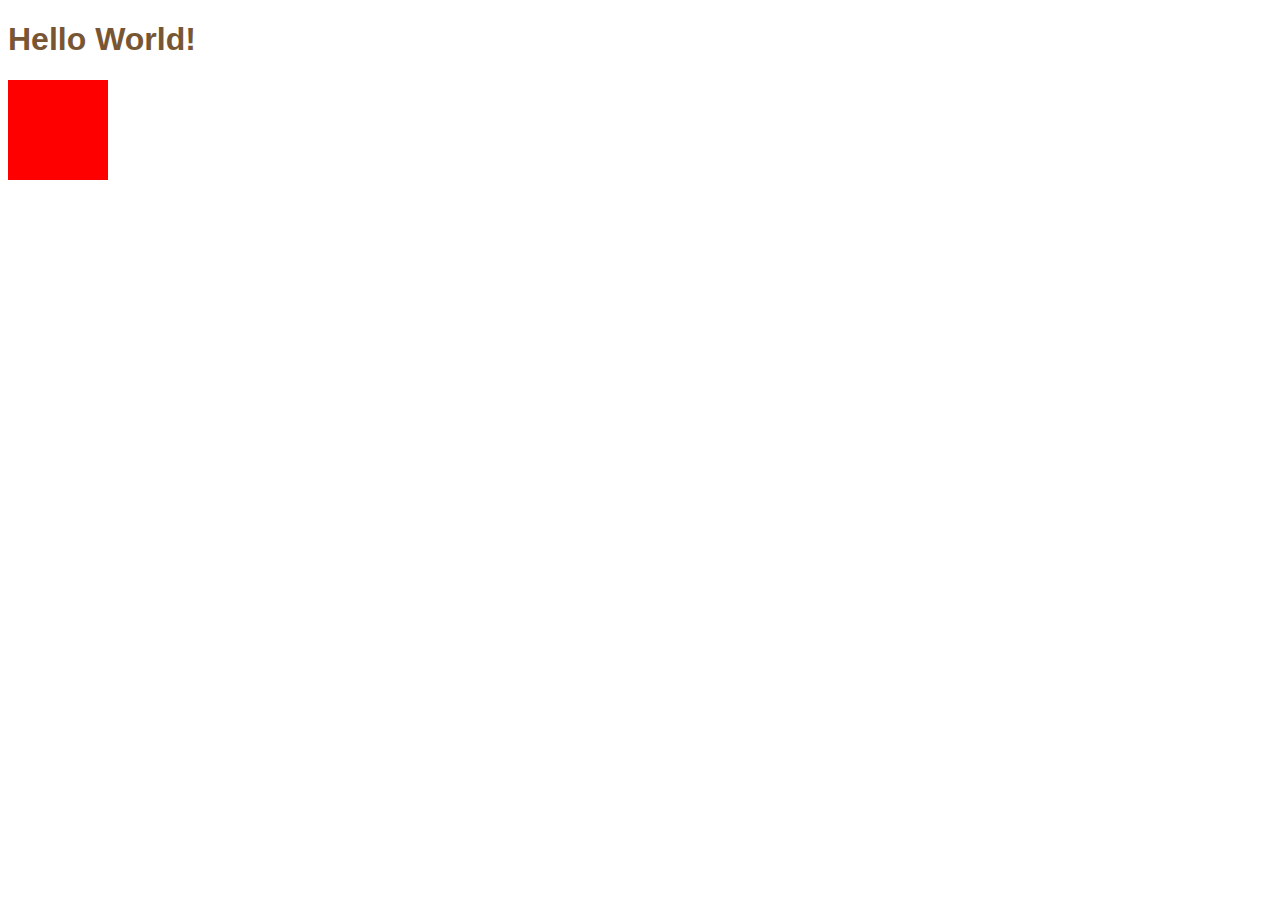
==== index.html @ e510252d "added stylesheet and index html" ====
<!DOCTYPE html>
<html>
  <head>
    <meta charset="utf-8">
    <link rel="stylesheet" href="stylesheet.css">
    <title>Hello World</title>
  </head>
  <body>
    <h1> Hello World! </h1>

    <div id="superDiv">
    </div>
  </body>
</html>
---- stylesheet.css ----
h1 {
  color:#785634;
  font-family: sans-serif;
}

#superDiv {
  background-color:red;
  width: 100px;
  height: 100px;
}
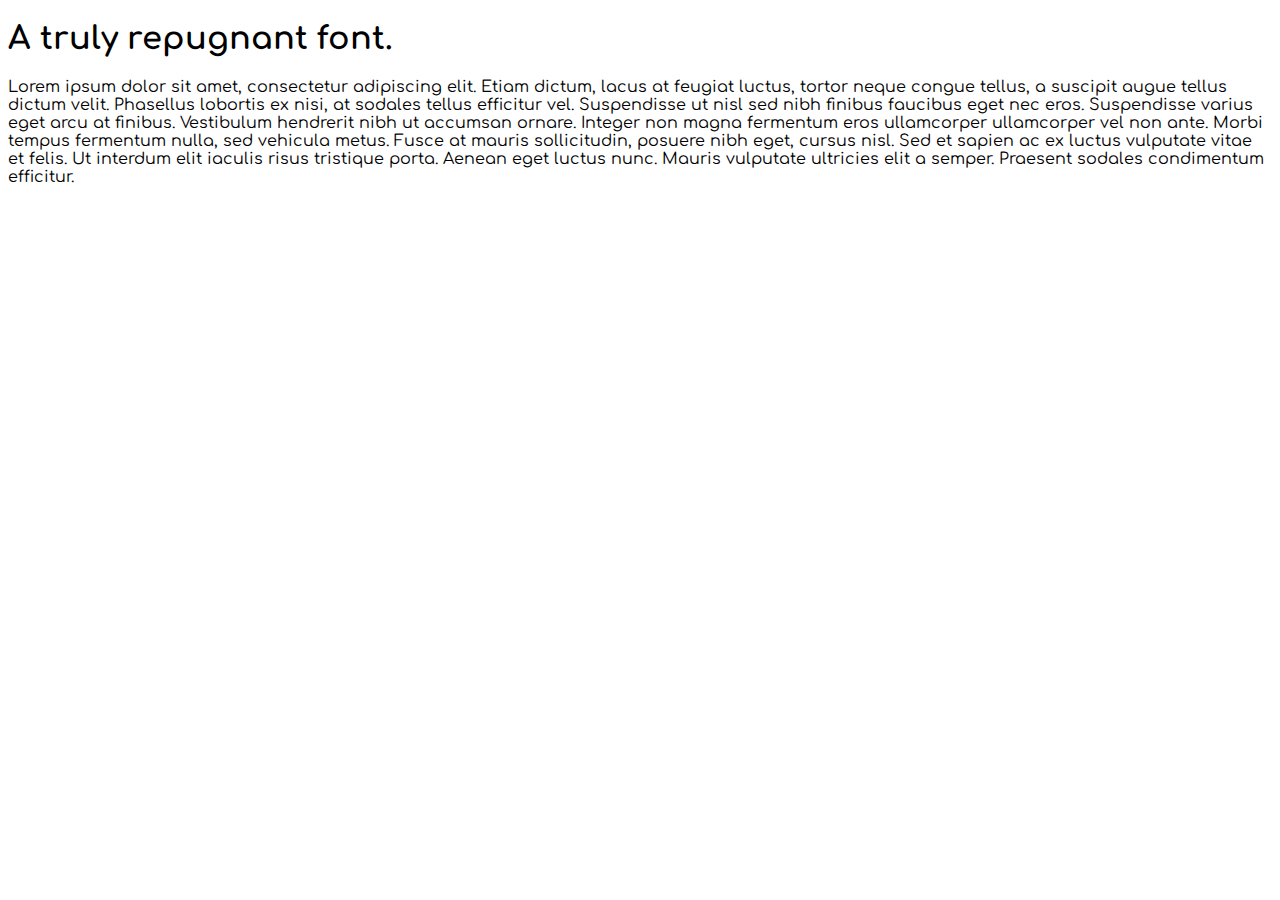
==== commit 0a0932c9: "google fonts lecture" ====
--- a/index.html
+++ b/index.html
@@ -2,13 +2,32 @@
 <html>
   <head>
     <meta charset="utf-8">
-    <link rel="stylesheet" href="stylesheet.css">
-    <title>Hello World</title>
+    <!-- Google Web Font -->
+    <link href="https://fonts.googleapis.com/css?family=Comfortaa" rel="stylesheet">
+    <link href="css/style.css" rel="stylesheet">
+    <title>Google Web Fonts</title>
   </head>
   <body>
-    <h1> Hello World! </h1>
-
-    <div id="superDiv">
-    </div>
+    <h1>A truly repugnant font.</h1>
+    <p>
+      Lorem ipsum dolor sit amet, consectetur
+      adipiscing elit. Etiam dictum, lacus at
+      feugiat luctus, tortor neque congue tellus,
+       a suscipit augue tellus dictum velit.
+       Phasellus lobortis ex nisi, at sodales
+       tellus efficitur vel. Suspendisse ut nisl
+        sed nibh finibus faucibus eget nec eros.
+         Suspendisse varius eget arcu at finibus.
+          Vestibulum hendrerit nibh ut accumsan ornare.
+           Integer non magna fermentum eros ullamcorper
+            ullamcorper vel non ante. Morbi tempus fermentum
+             nulla, sed vehicula metus. Fusce at mauris
+             sollicitudin, posuere nibh eget, cursus nisl.
+              Sed et sapien ac ex luctus vulputate vitae
+              et felis. Ut interdum elit iaculis risus
+               tristique porta. Aenean eget luctus nunc.
+                Mauris vulputate ultricies elit a semper.
+                 Praesent sodales condimentum efficitur.
+    </p>
   </body>
 </html>
--- a/css/style.css
+++ b/css/style.css
@@ -0,0 +1,3 @@
+body {
+  font-family: 'Comfortaa', cursive;
+}
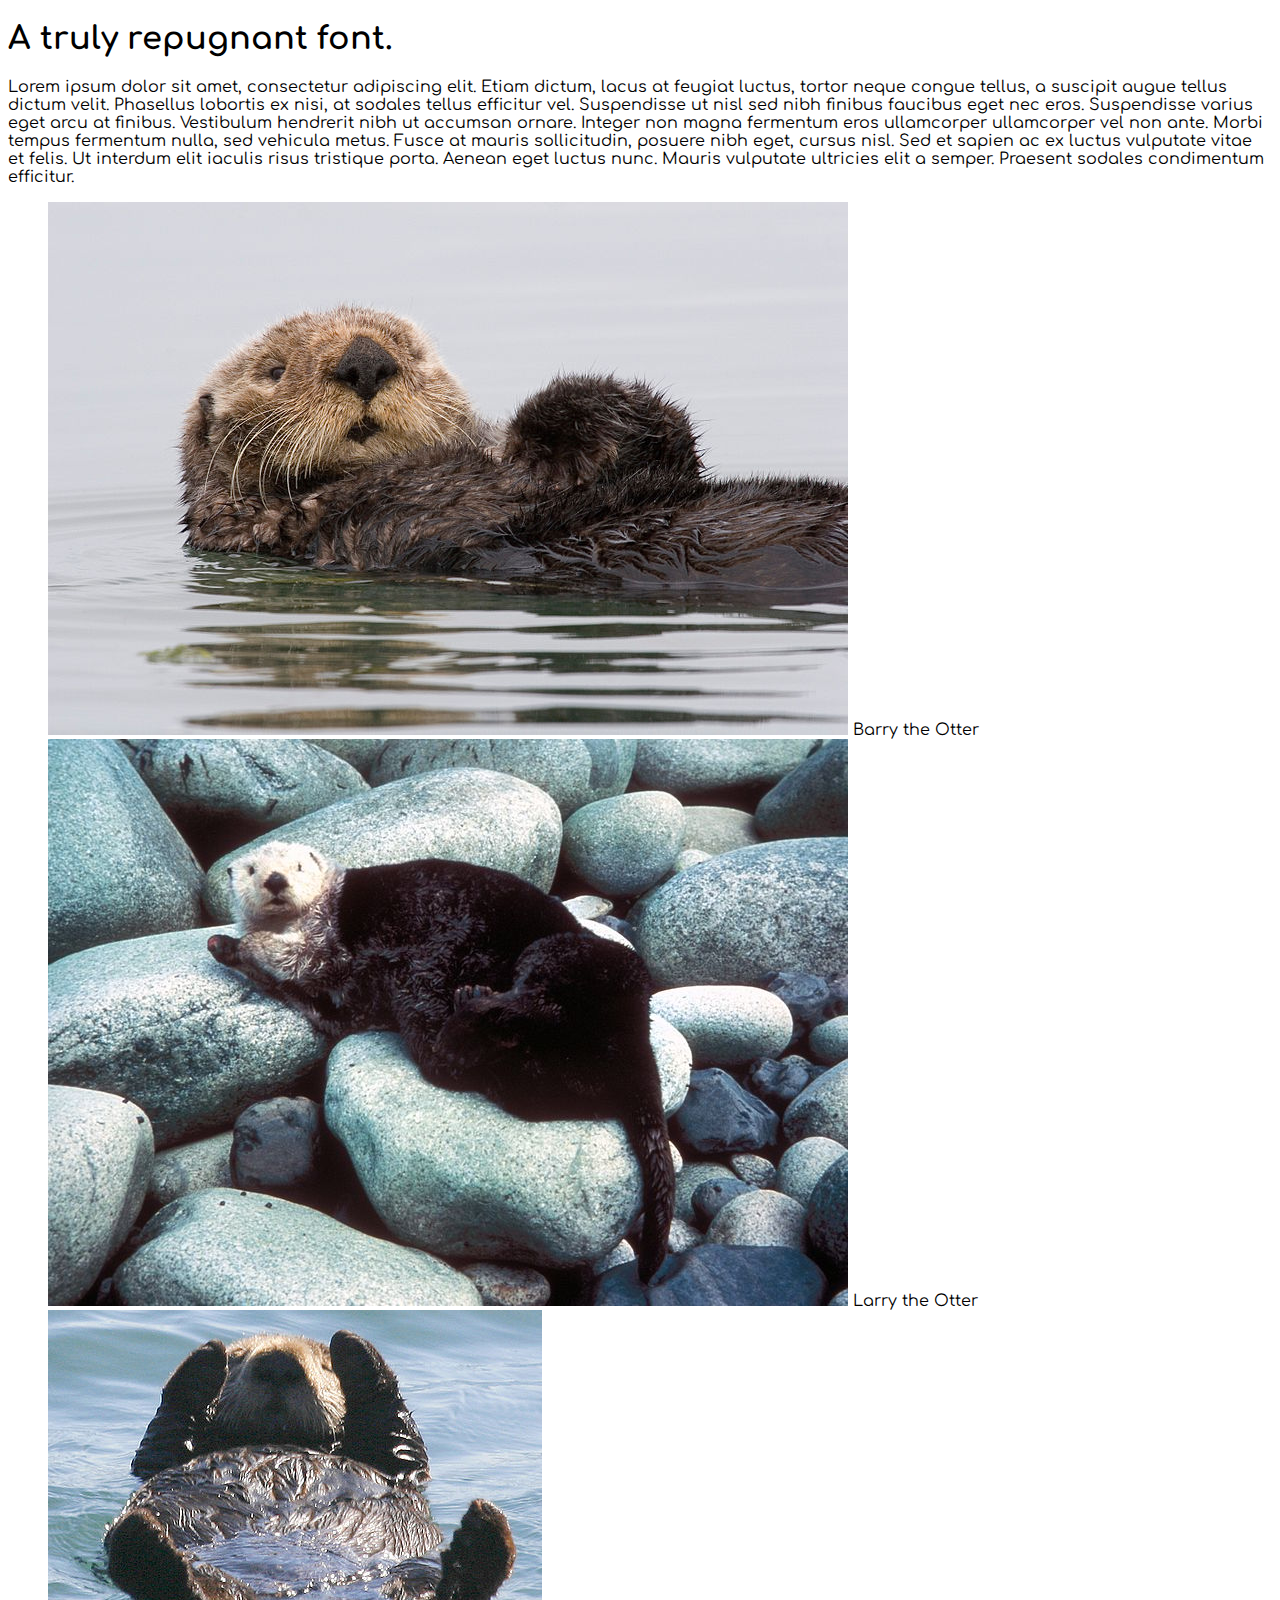
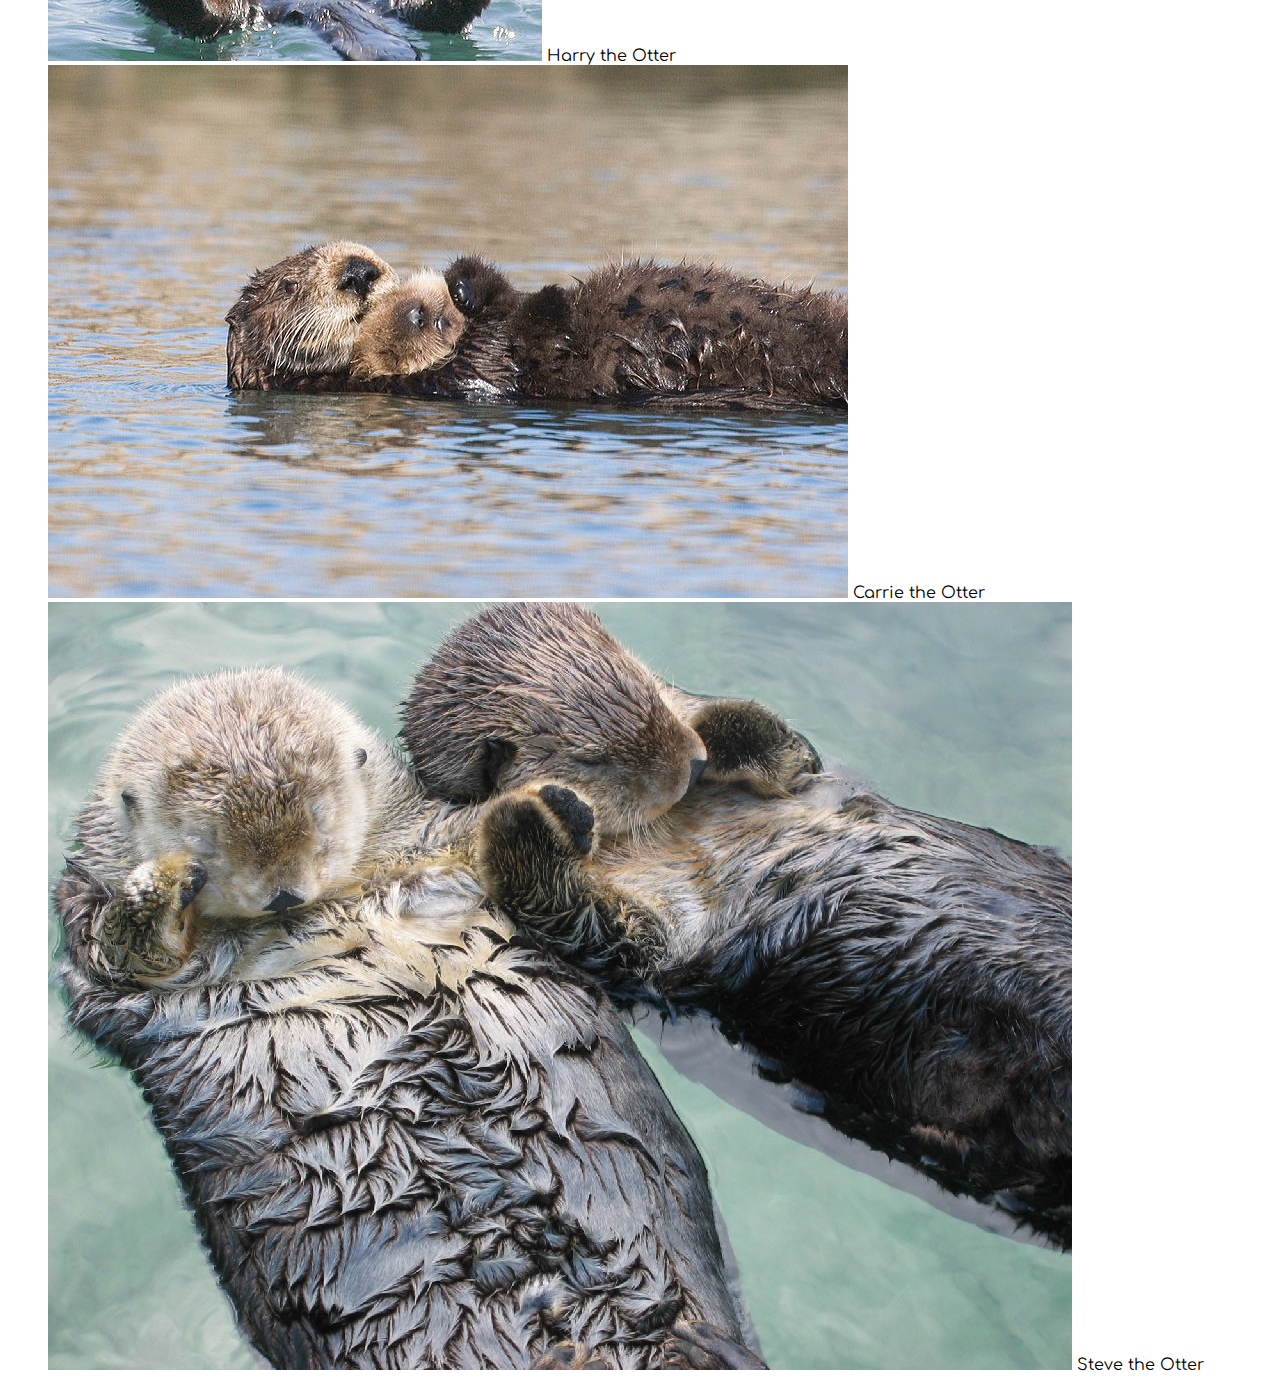
==== commit e79eab0b: "google fonts lecture with otters" ====
--- a/index.html
+++ b/index.html
@@ -8,26 +8,69 @@
     <title>Google Web Fonts</title>
   </head>
   <body>
-    <h1>A truly repugnant font.</h1>
-    <p>
-      Lorem ipsum dolor sit amet, consectetur
-      adipiscing elit. Etiam dictum, lacus at
-      feugiat luctus, tortor neque congue tellus,
-       a suscipit augue tellus dictum velit.
-       Phasellus lobortis ex nisi, at sodales
-       tellus efficitur vel. Suspendisse ut nisl
+    <header>
+      <h1>A truly repugnant font.</h1>
+      <p>
+        Lorem ipsum dolor sit amet, consectetur
+        adipiscing elit. Etiam dictum, lacus at
+        feugiat luctus, tortor neque congue tellus,
+        a suscipit augue tellus dictum velit.
+        Phasellus lobortis ex nisi, at sodales
+        tellus efficitur vel. Suspendisse ut nisl
         sed nibh finibus faucibus eget nec eros.
-         Suspendisse varius eget arcu at finibus.
-          Vestibulum hendrerit nibh ut accumsan ornare.
-           Integer non magna fermentum eros ullamcorper
-            ullamcorper vel non ante. Morbi tempus fermentum
-             nulla, sed vehicula metus. Fusce at mauris
-             sollicitudin, posuere nibh eget, cursus nisl.
-              Sed et sapien ac ex luctus vulputate vitae
-              et felis. Ut interdum elit iaculis risus
-               tristique porta. Aenean eget luctus nunc.
-                Mauris vulputate ultricies elit a semper.
-                 Praesent sodales condimentum efficitur.
-    </p>
+        Suspendisse varius eget arcu at finibus.
+        Vestibulum hendrerit nibh ut accumsan ornare.
+        Integer non magna fermentum eros ullamcorper
+        ullamcorper vel non ante. Morbi tempus fermentum
+        nulla, sed vehicula metus. Fusce at mauris
+        sollicitudin, posuere nibh eget, cursus nisl.
+        Sed et sapien ac ex luctus vulputate vitae
+        et felis. Ut interdum elit iaculis risus
+        tristique porta. Aenean eget luctus nunc.
+        Mauris vulputate ultricies elit a semper.
+        Praesent sodales condimentum efficitur.
+      </p>
+    </header>
+    <ul>
+      <!--Otter One-->
+      <li class="thumbnail-image">
+        <a>
+          <img class="img" src="img/otter1.jpg" alt="Barry the Notter"/>
+          <span class="thumbnail-title"> Barry the Otter</span>
+        </a>
+      </li>
+      <!--Otter Two-->
+      <li class="thumbnail-image">
+        <a>
+          <img class="img" src="img/otter2.jpg" alt="Larry the Notter"/>
+          <span class="thumbnail-title"> Larry the Otter</span>
+        </a>
+      </li>
+      <!--Otter Three-->
+      <li class="thumbnail-image">
+        <a>
+          <img class="img" src="img/otter3.jpg" alt="Harry the Notter"/>
+          <span class="thumbnail-title"> Harry the Otter</span>
+        </a>
+      </li>
+      <!--Otter Four-->
+      <li class="thumbnail-image">
+        <a>
+          <img class="img" src="img/otter4.jpg" alt="Carrie the Notter"/>
+          <span class="thumbnail-title"> Carrie the Otter</span>
+        </a>
+      </li>
+      <!--Otter Five-->
+      <li class="thumbnail-image">
+        <a>
+          <img class="img" src="img/otter5.jpg" alt="Steve the Notter"/>
+          <span class="thumbnail-title"> Steve the Otter</span>
+        </a>
+      </li>
+    </ul>
+
+    <footer>
+
+    </footer>
   </body>
 </html>
--- a/css/style.css
+++ b/css/style.css
@@ -1,3 +1,15 @@
 body {
   font-family: 'Comfortaa', cursive;
 }
+
+.thumbnail-image {
+  list-style: none;
+}
+
+.thumbnail-title {
+  
+}
+
+.img {
+
+}
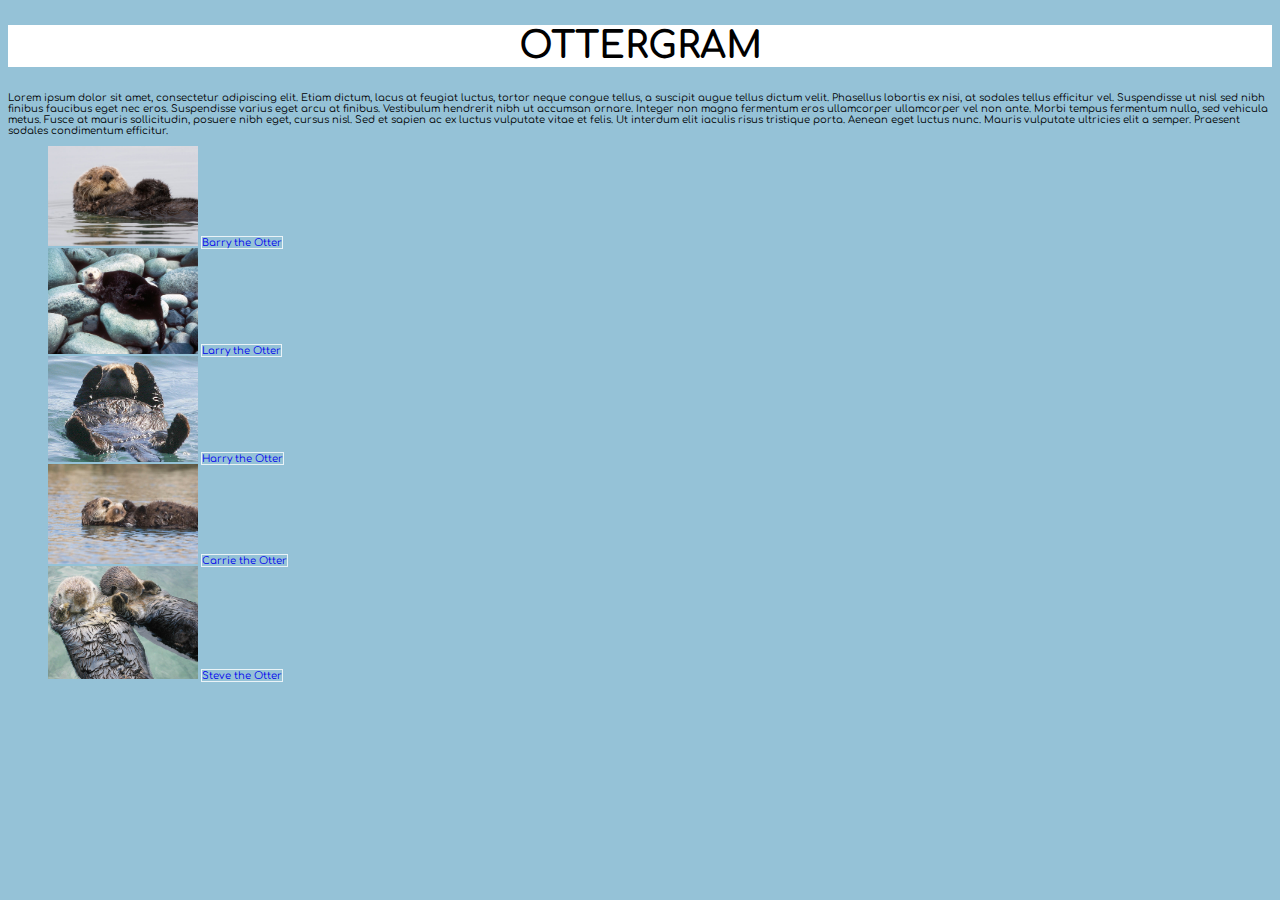
==== commit 593e95f5: "google fonts lecture with otters updated css" ====
--- a/index.html
+++ b/index.html
@@ -9,7 +9,7 @@
   </head>
   <body>
     <header>
-      <h1>A truly repugnant font.</h1>
+      <h1 class="logo-text">Ottergram</h1>
       <p>
         Lorem ipsum dolor sit amet, consectetur
         adipiscing elit. Etiam dictum, lacus at
@@ -34,35 +34,35 @@
     <ul>
       <!--Otter One-->
       <li class="thumbnail-image">
-        <a>
+        <a href="#">
           <img class="img" src="img/otter1.jpg" alt="Barry the Notter"/>
           <span class="thumbnail-title"> Barry the Otter</span>
         </a>
       </li>
       <!--Otter Two-->
       <li class="thumbnail-image">
-        <a>
+        <a href="#">
           <img class="img" src="img/otter2.jpg" alt="Larry the Notter"/>
           <span class="thumbnail-title"> Larry the Otter</span>
         </a>
       </li>
       <!--Otter Three-->
       <li class="thumbnail-image">
-        <a>
+        <a href="#">
           <img class="img" src="img/otter3.jpg" alt="Harry the Notter"/>
           <span class="thumbnail-title"> Harry the Otter</span>
         </a>
       </li>
       <!--Otter Four-->
       <li class="thumbnail-image">
-        <a>
+        <a href="#">
           <img class="img" src="img/otter4.jpg" alt="Carrie the Notter"/>
           <span class="thumbnail-title"> Carrie the Otter</span>
         </a>
       </li>
       <!--Otter Five-->
       <li class="thumbnail-image">
-        <a>
+        <a href="#">
           <img class="img" src="img/otter5.jpg" alt="Steve the Notter"/>
           <span class="thumbnail-title"> Steve the Otter</span>
         </a>
--- a/css/style.css
+++ b/css/style.css
@@ -1,5 +1,11 @@
 body {
   font-family: 'Comfortaa', cursive;
+  font-size: 10px;
+  background-color: rgb(149, 194, 215);
+}
+
+a {
+  text-decoration: none;
 }
 
 .thumbnail-image {
@@ -7,9 +13,18 @@
 }
 
 .thumbnail-title {
-  
+  border: 1px solid rgba(100%, 100%, 100%, 0.8);
 }
 
 .img {
+max-width: 150px;
+max-height: 150px;
+}
 
+.logo-text {
+  background: white;
+  font-family: 'Comfortaa', cursive;
+  text-align: center;
+  text-transform: uppercase;
+  font-size: 37px;
 }
